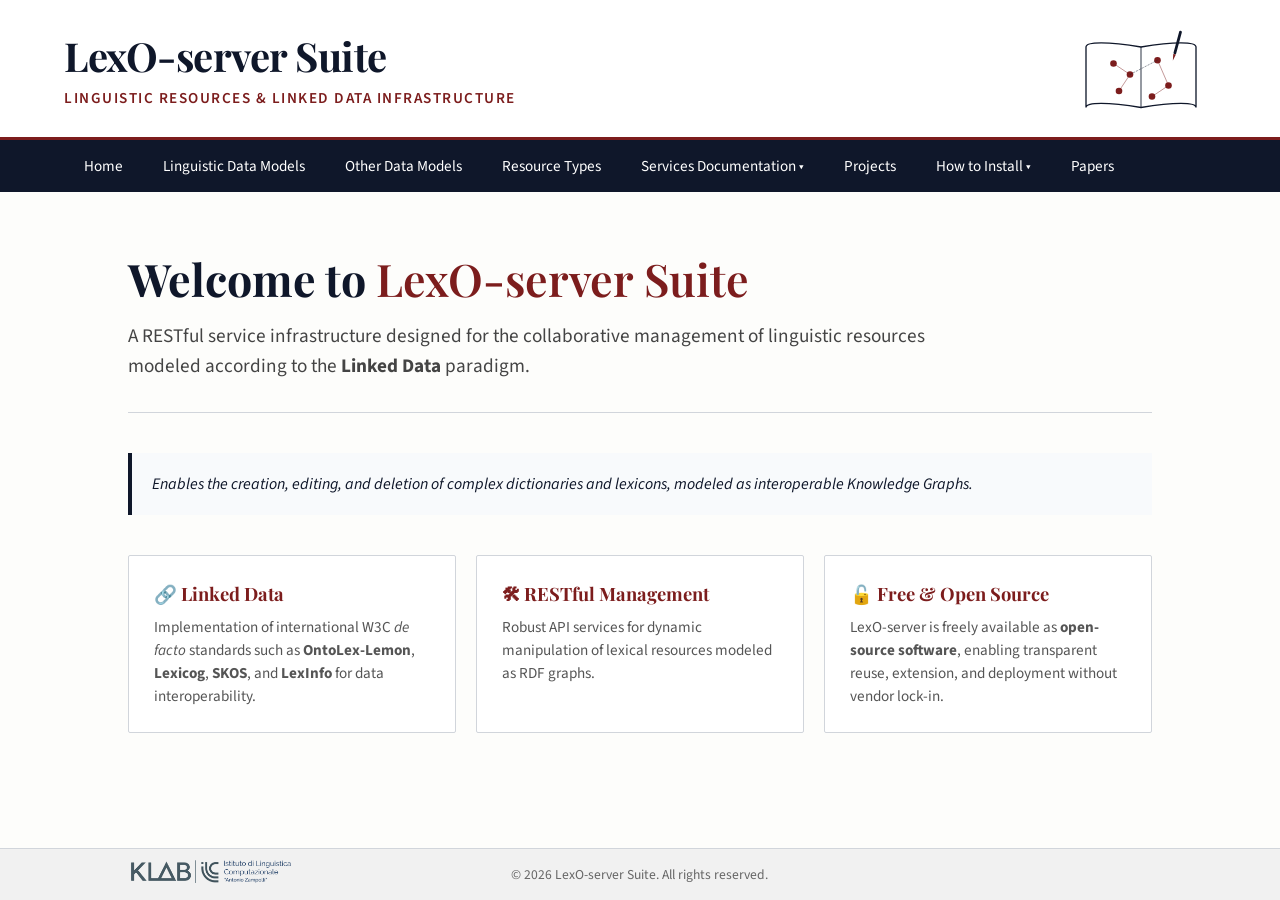
==== index.html @ 41943ebe "Remove footer logo recoloring" ====
<!DOCTYPE html>
<html lang="en">
<head>
    <meta charset="UTF-8">
    <meta name="viewport" content="width=device-width, initial-scale=1.0">
    <meta name="description" content="LexO-server Suite: RESTful services for collaborative management of linguistic resources as Linked Data.">
    <title>LexO-server | Language Resources Management</title>
    <link rel="preconnect" href="https://fonts.googleapis.com">
    <link rel="preconnect" href="https://fonts.gstatic.com" crossorigin>
    <link href="https://fonts.googleapis.com/css2?family=Playfair+Display:wght@700&family=Source+Sans+Pro:wght@400;600&display=swap" rel="stylesheet">
    <link rel="stylesheet" href="assets/css/styles.css">
    <script src="https://code.jquery.com/jquery-3.6.0.min.js" defer></script>
    <script src="assets/js/main.js" defer></script>
    <script src="assets/js/router.js" defer></script>
</head>
<body>
    <header>
        <div class="brand-container" onclick="navigate('home')">
            <div class="title-group">
                <h1>LexO-server Suite</h1>
                <p>Linguistic Resources &amp; Linked Data Infrastructure</p>
            </div>
        </div>

        <svg class="logo-svg" viewBox="0 0 120 100" onclick="navigate('home')" fill="none" role="img" aria-label="LexO-server logo">
            <path d="M10 30 C 10 25, 30 25, 60 30 C 90 25, 110 25, 110 30 L 110 85 C 110 80, 90 80, 60 85 C 30 80, 10 80, 10 85 Z" fill="white" stroke="#0f172a" stroke-width="1.2"/>
            <path d="M60 30 L 60 85" stroke="#0f172a" stroke-width="0.8"/>
            <g fill="#7c1d1d">
                <circle cx="35" cy="45" r="3"/><circle cx="50" cy="55" r="3"/><circle cx="40" cy="70" r="3"/>
                <circle cx="75" cy="42" r="3"/><circle cx="85" cy="65" r="3"/><circle cx="70" cy="75" r="3"/>
            </g>
            <g stroke="#7c1d1d" stroke-width="0.8" opacity="0.5">
                <line x1="35" y1="45" x2="50" y2="55"/><line x1="50" y1="55" x2="40" y2="70"/>
                <line x1="75" y1="42" x2="85" y2="65"/><line x1="85" y1="65" x2="70" y2="75"/>
                <line x1="50" y1="55" x2="75" y2="42" stroke="#0f172a" stroke-dasharray="2,1"/>
            </g>
            <g transform="translate(95, 15) rotate(15)">
                <rect x="0" y="0" width="2.5" height="22" rx="1" fill="#0f172a"/>
                <path d="M0 22 L1.25 28 L2.5 22 Z" fill="#7c1d1d"/>
            </g>
        </svg>
    </header>

    <nav aria-label="Main navigation">
        <ul>
            <li><a onclick="navigate('home')">Home</a></li>
            <li><a onclick="navigate('models')">Linguistic Data Models</a></li>
            <li><a onclick="navigate('othermodels')">Other Data Models</a></li>
            <li><a onclick="navigate('types')">Resource Types</a></li>
            <li class="dropdown">
                <a id="services-trigger" aria-haspopup="true" aria-expanded="false">Services Documentation ▾</a>
                <ul class="dropdown-menu">
                    <li><a onclick="navigate('api-lexicon')">Lexicon API</a></li>
                    <li><a onclick="navigate('api-wordnet')">WordNet API</a></li>
                    <li><a onclick="navigate('api-dictionary')">Dictionary API</a></li>
                    <li><a onclick="navigate('api-ecd')">ECD API</a></li>
                </ul>
            </li>
            <li><a onclick="navigate('projects')">Projects</a></li>
            <li><a href="https://github.com/ilc-cnr/LexO-server" target="_blank" rel="noopener noreferrer">How to Install</a></li>
            <li><a onclick="navigate('papers')">Papers</a></li>
        </ul>
    </nav>

    <main>
        <section id="home" class="active">
            <div class="hero-section">
                <h2 class="main-title">Welcome to <span class="accent-text">LexO-server Suite</span></h2>
                <p class="lead-paragraph">A RESTful service infrastructure designed for the collaborative management of linguistic resources modeled according to the <strong>Linked Data</strong> paradigm.</p>
            </div>
            <div class="highlight-box">Enables the creation, editing, and deletion of complex dictionaries and lexicons, modeled as interoperable Knowledge Graphs.</div>
            <div class="features-grid">
                <div class="feature-card" onclick="navigate('models')" tabindex="0">
                    <h3>🔗 Linked Data</h3>
                    <p>Implementation of international W3C <em>de facto</em> standards such as <strong>OntoLex-Lemon</strong>, <strong>Lexicog</strong>, <strong>SKOS</strong>, and <strong>LexInfo</strong> for data interoperability.</p>
                </div>
                <div class="feature-card" onclick="navigate('api-lexicon')" tabindex="0">
                    <h3>🛠 RESTful Management</h3>
                    <p>Robust API services for dynamic manipulation of lexical resources modeled as RDF graphs.</p>
                </div>
                <div class="feature-card" onclick="window.open('https://github.com/ilc-cnr/LexO-server', '_blank')" tabindex="0">
                    <h3>🔓 Free &amp; Open Source</h3>
                    <p>LexO-server is freely available as <strong>open-source software</strong>, enabling transparent reuse, extension, and deployment without vendor lock-in.</p>
                </div>
            </div>
        </section>

        <section id="models">
            <div class="content-block">
                <h2>Data Model</h2>
                <div class="highlight-box">
                    <p>LexO-server is built on a modular framework. While <em>OntoLex-Lemon</em> and <em>Lexicog</em> constitute the structural <span class="model-meta" style="display:inline-block;margin:0 5px">Core Models</span> of the system, they are designed to be extended by <span class="model-meta" style="display:inline-block;margin:0 5px">Complementary Modules</span>.</p>
                </div>
                <div class="architecture-container">
                    <div class="model-entry">
                        <div class="model-meta">Core Model</div>
                        <h3>OntoLex-Lemon <span class="status-badge status-full">fully implemented</span></h3>
                        <p class="model-desc">The foundational standard for publishing lexicons on the Semantic Web, enabling the seamless integration between lexical data and ontologies. <a href="https://www.w3.org/community/ontolex/wiki/Final_Model_Specification" target="_blank" rel="noopener noreferrer" class="details-link">Module Details</a></p>
                        <div class="paper-line"><span class="paper-label">Reference Paper:</span>McCrae, J. P., Bosque-Gil, J., Gracia, J., Buitelaar, P., Cimiano, P. (2017) <i>The Ontolex-Lemon model: development and applications.</i> In Proceedings of eLex 2017 conference (pp. 19–21).</div>
                    </div>
                    <div class="model-entry">
                        <div class="model-meta">Core Model</div>
                        <h3>Lexicog <span class="status-badge status-full">fully implemented</span></h3>
                        <p class="model-desc">Designed to reflect traditional dictionary structures and the formal organization of lexicographic entries. <a href="https://www.w3.org/2019/09/lexicog/" target="_blank" rel="noopener noreferrer" class="details-link">Module Details</a></p>
                        <div class="paper-line"><span class="paper-label">Reference Paper:</span>Bosque-Gil, J., Gracia, J., Montiel-Ponsoda, E. (2017) <i>Towards a Module for Lexicography in OntoLex.</i> In Proceedings of the 1<sup>st</sup> Workshop on the OntoLex Model (pp. 74–84).</div>
                    </div>
                    <div class="model-entry">
                        <div class="model-meta">Complementary module</div>
                        <h3>Decomposition <span class="status-badge status-full">fully implemented</span></h3>
                        <p class="model-desc">Modeling the internal structure of compound words and multi-word expressions. <a href="https://www.w3.org/2016/05/ontolex/#decomposition-decomp" target="_blank" rel="noopener noreferrer" class="details-link">Module Details</a></p>
                        <div class="paper-line"><span class="paper-label">Reference Paper:</span>Benzoni, E., Pellegrini, M., Dedè, F., Passarotti, M. (2024) <i>Representing Compounding with OntoLex. An Evaluation of Vocabularies for Word Formation Resources.</i> In Proceedings of LREC-COLING (pp. 13958–13969).</div>
                    </div>
                    <div class="model-entry">
                        <div class="model-meta">Complementary module</div>
                        <h3>Variation &amp; Translation <span class="status-badge status-partial">partially implemented</span></h3>
                        <p class="model-desc">Managing semantic relations between variants and cross-lingual translations. <a href="https://www.w3.org/2016/05/ontolex/#variation-translation-vartrans" target="_blank" rel="noopener noreferrer" class="details-link">Module Details</a></p>
                        <div class="paper-line"><span class="paper-label">Reference Paper:</span>Bosque-Gil, J., Gracia, J., Aguado-de-Cea, G., Montiel-Ponsoda, E. (2015) <i>Applying the OntoLex model to a multilingual terminological resource.</i> In Proceedings of the European Semantic Web Conference (pp. 283–294).</div>
                    </div>
                    <div class="model-entry">
                        <div class="model-meta">Complementary module</div>
                        <h3>Syntax &amp; Semantics <span class="status-badge status-none">not implemented</span></h3>
                        <p class="model-desc">The interface between lexical items and their syntactic behavior and semantic argument structure. <a href="https://www.w3.org/2016/05/ontolex/#syntax-and-semantics-synsem" target="_blank" rel="noopener noreferrer" class="details-link">Module Details</a></p>
                    </div>
                    <div class="model-entry">
                        <div class="model-meta">Complementary module</div>
                        <h3>FrAC <span class="status-badge status-none">not implemented</span></h3>
                        <p class="model-desc">Integrating frequencies, attestations, and data from external corpora. <a href="https://ontolex.github.io/frequency-attestation-corpus-information/" target="_blank" rel="noopener noreferrer" class="details-link">Module Details</a></p>
                        <div class="paper-line"><span class="paper-label">Reference Paper:</span>Chiarcos, C., Apostol, E. S., Kabashi, B., Truică, C. O. (2022) <i>Modelling frequency, attestation, and corpus-based information with OntoLex-FrAC.</i> In Proceedings of COLING (pp. 4018–4027).</div>
                    </div>
                    <div class="model-entry">
                        <div class="model-meta">Complementary module</div>
                        <h3>LemonEty <span class="status-badge status-partial">partially implemented</span></h3>
                        <p class="model-desc">Representing the history and evolutionary genealogy of lexical units. <a href="https://github.com/anasfkhan81/lemonEty/blob/master/lemonEty.ttl" target="_blank" rel="noopener noreferrer" class="details-link">Module Details</a></p>
                        <div class="paper-line"><span class="paper-label">Reference Paper:</span>Khan, A. F. (2018) <i>Towards the Representation of Etymological Data on the Semantic Web.</i> Information 9(12), 304.</div>
                    </div>
                    <div class="model-entry">
                        <div class="model-meta">Complementary module</div>
                        <h3>LexFom <span class="status-badge status-full">fully implemented</span></h3>
                        <p class="model-desc">Representing lexical functions in the Meaning–Text Theory framework and formally modelling semantic and combinatorial relations between lexical units. <a href="https://github.com/alex-fonseca/lexfom" target="_blank" rel="noopener noreferrer" class="details-link">Module Details</a></p>
                        <div class="paper-line"><span class="paper-label">Reference Paper:</span>Fonseca, A., Sadat, F., Lareau, F. (2016) <i>Lexfom: a lexical functions ontology model.</i> In Proceedings of CogALex (pp. 145–155).</div>
                    </div>
                </div>
            </div>
        </section>

        <section id="othermodels"><div class="content-block"><h2>Other Data Models</h2><p>This section will document additional models supported by the LexO-server Suite.</p></div></section>
        <section id="types"><div class="content-block"><h2>Resource Types</h2><p>Support for dictionaries, WordNets, etymological lexicons, and other linked linguistic resources.</p></div></section>

        <section id="api-lexicon">
            <div class="content-block"><h2>Lexicon Services Documentation</h2><table><thead><tr><th>Method</th><th>Endpoint</th><th>Function</th></tr></thead><tbody><tr><td><span class="method get">GET</span></td><td>/lexicon/entries</td><td>Retrieve the list of lexical entries.</td></tr><tr><td><span class="method post">POST</span></td><td>/lexicon/create</td><td>Create a new resource in the graph.</td></tr></tbody></table></div>
        </section>
        <section id="api-wordnet"><div class="content-block"><h2>WordNet API</h2><p>WordNet service documentation will be added here.</p></div></section>
        <section id="api-dictionary"><div class="content-block"><h2>Dictionary API</h2><p>Dictionary service documentation will be added here.</p></div></section>

        <section id="api-ecd">
            <div class="content-block">
                <h2>Explanatory Combinatorial Dictionary Services Documentation</h2>
                <h3 style="padding-top:10px">Dictionnaire Explicatif et Combinatoire (DEC)</h3>
                <table>
                    <thead><tr><th>Method</th><th>Endpoint and HTTP parameters</th><th>Payload example</th><th>Function</th></tr></thead>
                    <tbody>
                        <tr><td><span class="method get">GET</span></td><td>/ecd/create/ECDictionary<span class="param-list">lang = ISO language code<br>baseIRI = IRI of the DEC<br>prefix = short prefix for the base IRI</span></td><td>–</td><td>Create a DEC</td></tr>
                        <tr><td><span class="method post">POST</span></td><td>/ecd/create/ECDEntry<span class="param-list">baseIRI = IRI of the DEC<br>prefix = short prefix for the base IRI</span></td><td class="payload-cell"><pre class="json-block"><code>{
  "label": "calme",
  "type": "http://www.w3.org/ns/lemon/ontolex#Word",
  "language": "fr",
  "pos": [
    "http://www.lexinfo.net/ontology/3.0/lexinfo#noun",
    "http://www.lexinfo.net/ontology/3.0/lexinfo#adjective"
  ]
}</code></pre></td><td>Create an entry for a specific DEC</td></tr>
                        <tr><td><span class="method post">POST</span></td><td>/ecd/create/ECDForm<span class="param-list">ECDEntry = IRI of the entry<br>baseIRI = IRI of the DEC<br>prefix = short prefix for the base IRI</span></td><td class="payload-cell"><pre class="json-block"><code>{
  "label": "calmes",
  "type": "http://www.w3.org/ns/lemon/ontolex#otherForm",
  "language": "fr",
  "pos": [
    "http://www.lexinfo.net/ontology/3.0/lexinfo#noun",
    "http://www.lexinfo.net/ontology/3.0/lexinfo#adjective"
  ]
}</code></pre></td><td>Create a form of a DEC entry</td></tr>
                        <tr><td><span class="method get">GET</span></td><td>/ecd/create/ECDMeaning<span class="param-list">ECDEntry = IRI of the entry<br>baseIRI = IRI of the DEC<br>prefix = short prefix for the base IRI</span></td><td>–</td><td>Create a meaning (an OntoLex lexical sense) for a DEC entry</td></tr>
                        <tr><td><span class="method post">POST</span></td><td>/ecd/create/lexicalFunction<span class="param-list">baseIRI = IRI of the DEC<br>prefix = short prefix for the base IRI</span></td><td class="payload-cell"><pre class="json-block"><code>{
  "source": "http://lexica/mylexicon#calme_sense",
  "target": "http://lexica/mylexicon#olympien_sense",
  "lexicalFunction": "https://github.com/alex-fonseca/rlfowl/lfrlf.owl#LF-Magn",
  "type": "https://github.com/alex-fonseca/lexfom/lfrel.owl#ParadigmaticLFSenseRelation"
}</code></pre></td><td>Create a lexical function between source and target senses</td></tr>
                    </tbody>
                </table>
            </div>
        </section>

        <section id="projects">
            <div class="content-block">
                <h2>Applications of LexO-server in Research Projects</h2>
                <div class="project-row"><img src="assets/images/project-placeholder.svg" alt="" class="project-icon"><div class="project-title-col"><a href="https://www.ilc.cnr.it/progetti/vocabo/" target="_blank" rel="noopener noreferrer" style="text-decoration:none;color:inherit">VocaBO</a></div><div class="project-desc-col">The first native digital vocabulary devoted to the language of Giovanni Boccaccio, starting from the <em>Decameron</em>. It combines scientific lexicography and Digital Humanities methods to make words, meanings, semantic fields, and textual occurrences openly accessible and searchable.</div></div>
                <div class="project-row"><img src="assets/images/project-placeholder.svg" alt="" class="project-icon"><div class="project-title-col"><a href="https://www.ilc.cnr.it/en/progetti/ownw/" target="_blank" rel="noopener noreferrer" style="text-decoration:none;color:inherit">OWNW</a></div><div class="project-desc-col">OWNW – Old Words for a New World investigates how Christian terminology was translated and adapted in the earliest Baltic catechisms, combining historical linguistics, religious studies, computational lexicography, and knowledge representation.</div></div>
                <div class="project-row"><img src="assets/images/project-placeholder.svg" alt="" class="project-icon"><div class="project-title-col"><a href="https://www.ilc.cnr.it/progetti/itant/" target="_blank" rel="noopener noreferrer" style="text-decoration:none;color:inherit">ItAnt</a></div><div class="project-desc-col">ItAnt investigates the cultures of ancient Italy through linguistic and epigraphic documentation, combining historical linguistics, philology, epigraphy, and computational methods according to FAIR and Linked Open Data principles.</div></div>
                <div class="project-row"><img src="assets/images/project-placeholder.svg" alt="" class="project-icon"><div class="project-title-col"><a href="https://www.ilc.cnr.it/en/progetti/ditmao/" target="_blank" rel="noopener noreferrer" style="text-decoration:none;color:inherit">DiTMAO</a></div><div class="project-desc-col">DiTMAO is devoted to a dictionary of Old Occitan medico-botanical terminology and uses LexO-server services to model terms, variants, translations, conceptual references, and links to domain knowledge.</div></div>
            </div>
        </section>

        <section id="papers">
            <div class="content-block">
                <h2>Scientific References</h2>
                <div class="paper-item"><div class="paper-info"><span class="paper-title">Lexicographic Resources in the Semantic Web: Models, Tools, and Case Studies</span><span class="paper-meta">Bellandi, A. (2025)</span><span class="paper-pub">Umanistica Digitale, 9(21), 107–140.</span></div><a href="docs/papers/fqac095.pdf" class="pdf-link" download><span class="pdf-icon">📄</span><span class="pdf-label">PDF</span></a></div>
                <div class="paper-item"><div class="paper-info"><span class="paper-title">Building Linked Lexicography Applications with LexO-server</span><span class="paper-meta">Bellandi, A. (2023)</span><span class="paper-pub">Digital Scholarship in the Humanities 38(3), 937–952.</span></div><a href="docs/papers/22199-Bellandi.pdf" class="pdf-link" download><span class="pdf-icon">📄</span><span class="pdf-label">PDF</span></a></div>
            </div>
        </section>
    </main>

    <footer>
        <div class="footer-content">
            <div class="footer-logo-left"><a href="https://www.ilc.cnr.it/klab/" target="_blank" rel="noopener noreferrer"><img src="assets/images/logoILC.png" class="footer-logo-ilc" alt="CNR-ILC"></a></div>
            <div class="footer-copyright">&copy; 2026 LexO-server Suite. All rights reserved.</div>
        </div>
    </footer>
</body>
</html>
---- assets/css/styles.css ----
:root {
    --inst-blue: #0f172a;
    --inst-red: #7c1d1d;
    --bg-paper: #fdfdfb;
    --text-main: #2d2d2d;
    --border-color: #d1d5db;
    --nav-footer-height: 52px;
    --side-padding: 10%;
}

* {
    box-sizing: border-box;
    margin: 0;
    padding: 0;
}

html,
body {
    height: 100%;
    overflow: hidden;
}

body {
    display: flex;
    flex-direction: column;
    color: var(--text-main);
    background-color: var(--bg-paper);
    font-family: "Source Sans Pro", sans-serif;
}

h1,
h2,
h3 {
    color: var(--inst-blue);
    font-family: "Playfair Display", serif;
}

/* Header */
header {
    display: flex;
    flex-shrink: 0;
    align-items: center;
    justify-content: space-between;
    height: 140px;
    padding: 0 5%;
    border-bottom: 3px solid var(--inst-red);
    background: #fff;
}

.brand-container {
    display: flex;
    align-items: center;
    gap: 20px;
    cursor: pointer;
}

.logo-research {
    display: flex;
    align-items: center;
    justify-content: center;
    width: 50px;
    height: 50px;
    border: 2px solid var(--inst-red);
    color: var(--inst-red);
    font-family: "Playfair Display", serif;
    font-size: 1.8rem;
    font-weight: 700;
    cursor: pointer;
}

.title-group h1 {
    margin-bottom: 5px;
    font-size: 2.5rem;
    letter-spacing: -0.5px;
}

.title-group p {
    color: var(--inst-red);
    font-size: 0.95rem;
    font-weight: 600;
    letter-spacing: 1.5px;
    text-transform: uppercase;
}

.logo-svg {
    width: 150px;
    height: 110px;
    cursor: pointer;
    transition: transform 0.3s ease;
}

.logo-svg:hover {
    transform: scale(1.05);
}

/* Navigation */
nav {
    position: relative;
    z-index: 2000;
    display: flex;
    flex-shrink: 0;
    align-items: center;
    height: var(--nav-footer-height);
    padding: 0 5%;
    background: var(--inst-blue);
}

nav ul {
    display: flex;
    height: 100%;
    list-style: none;
}

nav ul li {
    position: relative;
    height: 100%;
}

nav ul li a {
    display: flex;
    align-items: center;
    height: 100%;
    padding: 0 20px;
    color: #fff;
    font-size: 0.95rem;
    text-decoration: none;
    cursor: pointer;
}

nav ul li a:hover,
nav ul li a:focus-visible {
    background: rgb(255 255 255 / 10%);
}

.dropdown-menu {
    position: absolute;
    top: 100%;
    left: 0;
    z-index: 3000;
    display: none;
    min-width: 280px;
    border-top: 3px solid var(--inst-red);
    background-color: #fff;
    box-shadow: 0 8px 16px rgb(0 0 0 / 15%);
    list-style: none;
}

.dropdown-menu li {
    height: auto;
    border-bottom: 1px solid #eee;
    background-color: #fff;
}

.dropdown-menu li a {
    display: block;
    width: 100%;
    height: auto;
    padding: 12px 20px;
    color: var(--inst-blue);
}

.dropdown-menu li a:hover,
.dropdown-menu li a:focus-visible {
    background-color: #f8fafc;
}

/* Main content */
main {
    flex: 1;
    overflow-y: auto;
    padding: 50px var(--side-padding);
    background-color: var(--bg-paper);
}

section {
    display: none;
    animation: fade-in 0.4s ease;
}

section.active {
    display: block;
}

@keyframes fade-in {
    from {
        opacity: 0;
    }

    to {
        opacity: 1;
    }
}

.content-block {
    margin-bottom: 40px;
}

.content-block p {
    margin-bottom: 20px;
    font-size: 1.1rem;
    text-align: justify;
}

table {
    width: 100%;
    margin: 25px 0;
    border-collapse: collapse;
    background: #fff;
    font-size: 0.9rem;
}

th,
td {
    padding: 12px 15px;
    border: 1px solid var(--border-color);
    text-align: left;
}

th {
    color: var(--inst-blue);
    background: #f1f5f9;
    font-size: 0.8rem;
    text-transform: uppercase;
}

.method {
    padding: 2px 6px;
    border-radius: 3px;
    font-family: monospace;
    font-weight: 700;
}

.get {
    color: #065f46;
    background: #d1fae5;
}

.post {
    color: #1e40af;
    background: #dbeafe;
}

/* Papers */
#papers h2 {
    margin-bottom: 30px;
}

.paper-item {
    display: flex;
    align-items: center;
    justify-content: space-between;
    gap: 20px;
    margin-bottom: 25px;
    padding-bottom: 15px;
    border-bottom: 1px dashed var(--border-color);
}

.paper-info {
    flex: 1;
}

.pdf-link {
    display: flex;
    flex-direction: column;
    align-items: center;
    min-width: 50px;
    color: var(--inst-red);
    font-size: 0.75rem;
    font-weight: 700;
    text-decoration: none;
    transition: opacity 0.2s;
}

.pdf-link:hover,
.pdf-link:focus-visible {
    opacity: 0.7;
}

.pdf-icon {
    margin-bottom: 2px;
    font-size: 1.8rem;
}

.pdf-label {
    letter-spacing: 0.5px;
    text-transform: uppercase;
}

.paper-title {
    display: block;
    color: var(--inst-red);
    font-size: 1.15rem;
    font-weight: 600;
}

.paper-meta {
    display: block;
    margin-top: 4px;
    color: #555;
    font-size: 0.95rem;
}

.paper-pub {
    display: block;
    color: #666;
    font-size: 0.95rem;
    font-style: italic;
}

/* Status badges */
.status-badge {
    display: inline-block;
    margin-left: 8px;
    padding: 2px 8px;
    border-radius: 12px;
    font-family: "Source Sans Pro", sans-serif;
    font-size: 0.65rem;
    font-weight: 700;
    letter-spacing: 0.5px;
    text-transform: uppercase;
    vertical-align: middle;
}

.status-full {
    border: 1px solid rgb(22 101 52 / 20%);
    color: #166534;
    background-color: #dcfce7;
}

.status-partial {
    border: 1px solid rgb(133 77 14 / 20%);
    color: #854d0e;
    background-color: #fef9c3;
}

.status-none {
    border: 1px solid rgb(153 27 27 / 20%);
    color: #991b1b;
    background-color: #fee2e2;
}

/* Footer */
footer {
    display: flex;
    flex-shrink: 0;
    align-items: center;
    height: var(--nav-footer-height);
    padding: 0 var(--side-padding);
    border-top: 1px solid var(--border-color);
    background: #f1f1f1;
}

.footer-content {
    display: grid;
    grid-template-columns: 1fr 1fr 1fr;
    align-items: center;
    width: 100%;
}

.footer-logo-left {
    display: flex;
    justify-content: flex-start;
}

.footer-copyright {
    color: #666;
    font-size: 0.85rem;
    text-align: center;
    white-space: nowrap;
}

.footer-logo-right {
    display: flex;
    justify-content: flex-end;
}

.footer-logo-ilc {
    width: auto;
    height: 25px;
}

.footer-logo-clarin {
    width: auto;
    height: 38px;
}

/* Shared highlighted content */
.highlight-box {
    margin: 30px 0;
    padding: 20px;
    border-left: 4px solid var(--inst-blue);
    color: var(--inst-blue);
    background: #f8fafc;
    font-style: italic;
}

/* Architecture */
.architecture-container {
    position: relative;
    margin-top: 30px;
}

.model-entry {
    position: relative;
    margin-bottom: 50px;
    padding-bottom: 10px;
}

.model-entry h3 {
    display: flex;
    align-items: center;
    gap: 15px;
    margin-bottom: 10px;
    color: var(--inst-blue);
    font-size: 1.3rem;
}

.model-meta {
    margin-bottom: 5px;
    color: var(--inst-red);
    font-size: 0.85rem;
    font-weight: 600;
    text-transform: uppercase;
}

.model-desc {
    max-width: 800px;
    margin: 10px 0 15px 40px;
    padding: 15px 20px;
    border-left: 4px solid var(--inst-red);
    border-radius: 0 4px 4px 0;
    background: #f8fafc;
    font-size: 1rem;
    line-height: 1.6;
}

.paper-line {
    display: block;
    max-width: 750px;
    margin-top: 10px;
    margin-left: 60px;
    color: #4b5563;
    font-size: 0.88rem;
    line-height: 1.5;
}

.paper-line i {
    color: var(--inst-blue);
    font-style: italic;
    font-weight: 500;
}

.paper-line .paper-label {
    display: block;
    margin-bottom: 4px;
    color: var(--inst-red);
    font-size: 0.7rem;
    font-weight: 800;
    letter-spacing: 1px;
    text-transform: uppercase;
}

.details-link {
    display: inline-block;
    margin-left: 10px;
    padding: 2px 8px;
    border-radius: 10px;
    color: var(--inst-blue);
    background: #eee;
    font-size: 0.7rem;
    font-weight: 600;
    letter-spacing: 0.8px;
    text-decoration: none;
    text-transform: uppercase;
    vertical-align: middle;
    transition: all 0.2s ease;
}

.details-link:hover,
.details-link:focus-visible {
    color: #fff;
    background: var(--inst-red);
}

/* Home */
.hero-section {
    margin-bottom: 40px;
    padding: 10px 0 30px;
    border-bottom: 1px solid var(--border-color);
}

.main-title {
    margin-bottom: 15px;
    font-size: 2.8rem;
    line-height: 1.2;
}

.accent-text {
    color: var(--inst-red);
    font-weight: 600;
}

.lead-paragraph {
    max-width: 850px;
    color: #444;
    font-size: 1.2rem;
    line-height: 1.6;
}

.features-grid {
    display: grid;
    grid-template-columns: repeat(auto-fit, minmax(250px, 1fr));
    gap: 20px;
    margin-top: 40px;
}

.feature-card {
    padding: 25px;
    border: 1px solid var(--border-color);
    border-radius: 2px;
    background: #fff;
    text-align: left;
    cursor: pointer;
    transition: background-color 0.2s ease, border-color 0.2s ease;
}

.feature-card:hover,
.feature-card:focus-visible {
    border-color: var(--inst-blue);
    background-color: #f1f5f9;
}

.feature-card h3 {
    display: flex;
    align-items: center;
    gap: 10px;
    margin-bottom: 10px;
    color: var(--inst-red);
    font-size: 1.15rem;
}

.feature-card p {
    color: #555;
    font-size: 0.95rem;
    line-height: 1.5;
}

/* API documentation */
.param-list {
    display: block;
    margin-top: 5px;
    margin-left: 15px;
    color: #666;
    font-size: 0.85em;
    line-height: 1.4;
}

.payload-cell {
    vertical-align: top;
    background-color: #f8fafc;
}

.json-block {
    margin: 0;
    padding: 8px;
    color: #475569;
    font-family: Consolas, Monaco, monospace;
    font-size: 0.8em;
    line-height: 1.3;
    white-space: pre-wrap;
}

/* Projects */
.project-row {
    display: grid;
    grid-template-columns: 80px 200px 1fr;
    gap: 30px;
    align-items: start;
    padding: 25px 0;
    border-bottom: 1px dashed var(--border-color);
}

.project-icon {
    width: 80px;
    height: 80px;
    object-fit: contain;
}

.project-title-col {
    color: var(--inst-red);
    font-family: "Playfair Display", serif;
    font-size: 1.15rem;
    font-weight: 600;
}

.project-desc-col {
    color: #555;
    font-family: "Source Sans Pro", sans-serif;
    font-size: 0.95rem;
    line-height: 1.6;
    text-align: justify;
}

@media (max-width: 1000px) {
    :root {
        --side-padding: 5%;
    }

    nav {
        overflow-x: auto;
    }

    nav ul {
        min-width: max-content;
    }

    .project-row {
        grid-template-columns: 70px 160px 1fr;
        gap: 20px;
    }
}

@media (max-width: 700px) {
    html,
    body {
        height: auto;
        min-height: 100%;
        overflow: auto;
    }

    body {
        display: block;
    }

    header {
        height: auto;
        min-height: 120px;
        padding-top: 20px;
        padding-bottom: 20px;
    }

    .title-group h1 {
        font-size: 1.8rem;
    }

    .title-group p {
        font-size: 0.75rem;
    }

    .logo-svg {
        width: 100px;
        height: 80px;
    }

    main {
        overflow: visible;
        padding-top: 35px;
        padding-bottom: 35px;
    }

    .main-title {
        font-size: 2.1rem;
    }

    .model-desc,
    .paper-line {
        margin-left: 0;
    }

    .model-entry h3 {
        align-items: flex-start;
        flex-direction: column;
        gap: 8px;
    }

    .status-badge {
        margin-left: 0;
    }

    .project-row {
        grid-template-columns: 60px 1fr;
    }

    .project-icon {
        width: 60px;
        height: 60px;
    }

    .project-desc-col {
        grid-column: 1 / -1;
    }

    .footer-content {
        grid-template-columns: auto 1fr auto;
        gap: 12px;
    }

    .footer-copyright {
        font-size: 0.7rem;
        white-space: normal;
    }

    table {
        display: block;
        overflow-x: auto;
    }
}
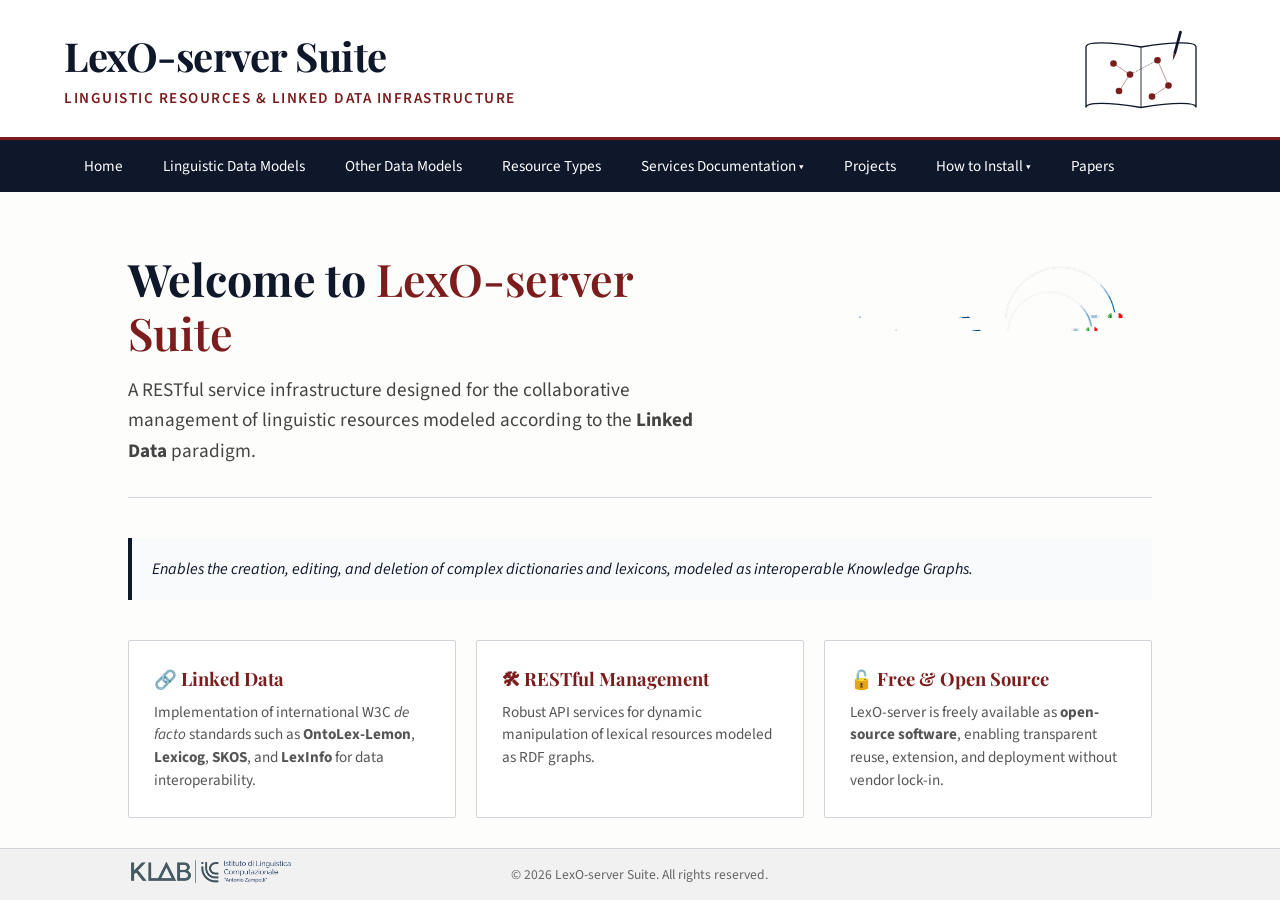
==== commit d783ad6e: "Fix CLARIN-IT home logo rendering" ====
--- a/index.html
+++ b/index.html
@@ -9,6 +9,39 @@
     <link rel="preconnect" href="https://fonts.gstatic.com" crossorigin>
     <link href="https://fonts.googleapis.com/css2?family=Playfair+Display:wght@700&family=Source+Sans+Pro:wght@400;600&display=swap" rel="stylesheet">
     <link rel="stylesheet" href="assets/css/styles.css">
+    <style>
+        #home .hero-section {
+            position: relative;
+        }
+
+        #home .home-clarin-logo {
+            position: absolute;
+            top: 48%;
+            right: 0;
+            width: min(28vw, 340px);
+            max-height: 145px;
+            object-fit: contain;
+            transform: translateY(-50%);
+        }
+
+        @media (max-width: 900px) {
+            #home .home-clarin-logo {
+                width: min(25vw, 240px);
+                max-height: 120px;
+            }
+        }
+
+        @media (max-width: 700px) {
+            #home .home-clarin-logo {
+                position: static;
+                display: block;
+                width: min(78vw, 300px);
+                max-height: none;
+                margin: 24px auto 0;
+                transform: none;
+            }
+        }
+    </style>
     <script src="https://code.jquery.com/jquery-3.6.0.min.js" defer></script>
     <script src="assets/js/main.js" defer></script>
     <script src="assets/js/router.js" defer></script>
@@ -67,6 +100,7 @@
             <div class="hero-section">
                 <h2 class="main-title">Welcome to <span class="accent-text">LexO-server Suite</span></h2>
                 <p class="lead-paragraph">A RESTful service infrastructure designed for the collaborative management of linguistic resources modeled according to the <strong>Linked Data</strong> paradigm.</p>
+                <img src="assets/images/clarin-it-home.png" class="home-clarin-logo" alt="CLARIN-IT">
             </div>
             <div class="highlight-box">Enables the creation, editing, and deletion of complex dictionaries and lexicons, modeled as interoperable Knowledge Graphs.</div>
             <div class="features-grid">
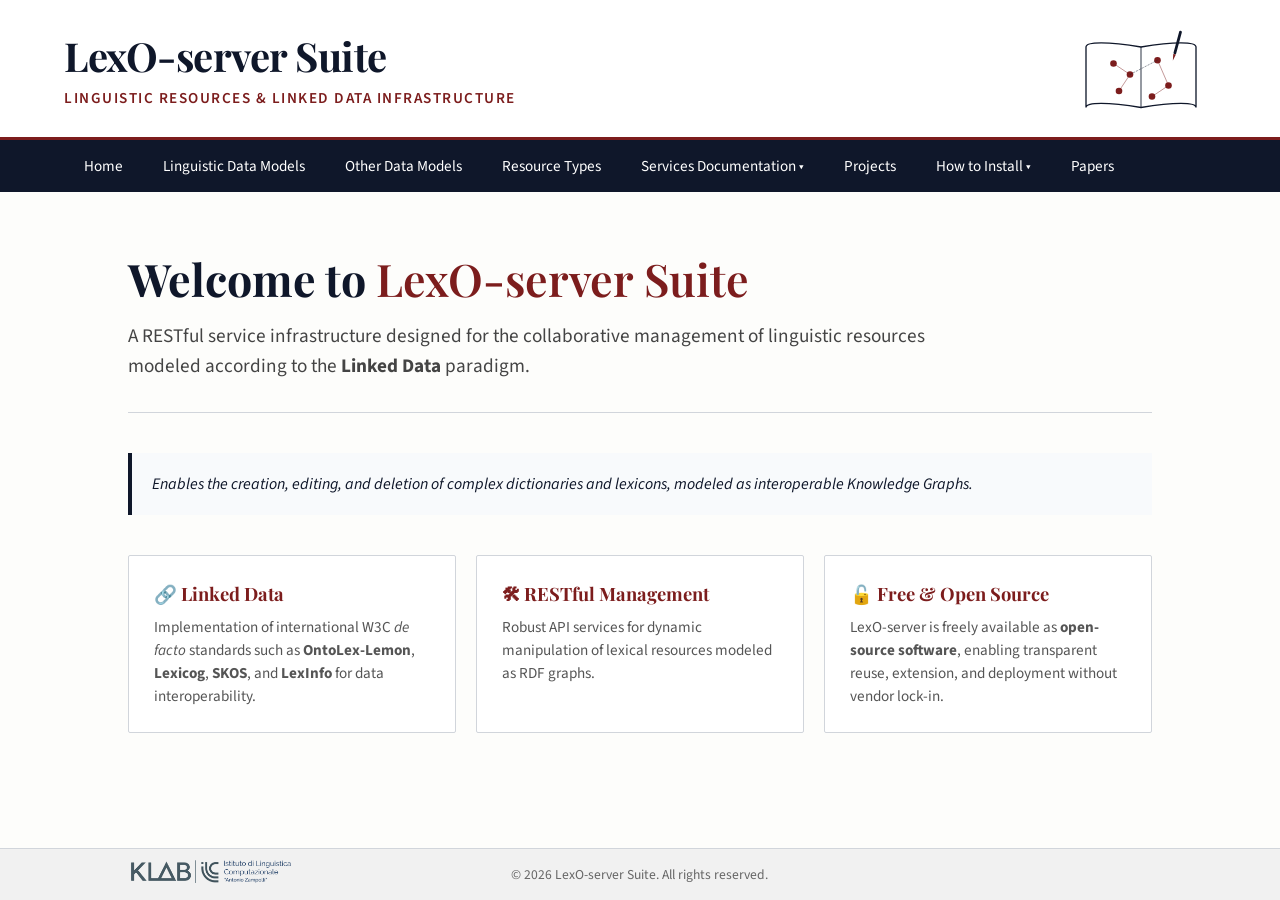
==== commit 1242cdde: "Remove CLARIN logo from home" ====
--- a/index.html
+++ b/index.html
@@ -9,39 +9,6 @@
     <link rel="preconnect" href="https://fonts.gstatic.com" crossorigin>
     <link href="https://fonts.googleapis.com/css2?family=Playfair+Display:wght@700&family=Source+Sans+Pro:wght@400;600&display=swap" rel="stylesheet">
     <link rel="stylesheet" href="assets/css/styles.css">
-    <style>
-        #home .hero-section {
-            position: relative;
-        }
-
-        #home .home-clarin-logo {
-            position: absolute;
-            top: 48%;
-            right: 0;
-            width: min(28vw, 340px);
-            max-height: 145px;
-            object-fit: contain;
-            transform: translateY(-50%);
-        }
-
-        @media (max-width: 900px) {
-            #home .home-clarin-logo {
-                width: min(25vw, 240px);
-                max-height: 120px;
-            }
-        }
-
-        @media (max-width: 700px) {
-            #home .home-clarin-logo {
-                position: static;
-                display: block;
-                width: min(78vw, 300px);
-                max-height: none;
-                margin: 24px auto 0;
-                transform: none;
-            }
-        }
-    </style>
     <script src="https://code.jquery.com/jquery-3.6.0.min.js" defer></script>
     <script src="assets/js/main.js" defer></script>
     <script src="assets/js/router.js" defer></script>
@@ -100,7 +67,6 @@
             <div class="hero-section">
                 <h2 class="main-title">Welcome to <span class="accent-text">LexO-server Suite</span></h2>
                 <p class="lead-paragraph">A RESTful service infrastructure designed for the collaborative management of linguistic resources modeled according to the <strong>Linked Data</strong> paradigm.</p>
-                <img src="assets/images/clarin-it-home.png" class="home-clarin-logo" alt="CLARIN-IT">
             </div>
             <div class="highlight-box">Enables the creation, editing, and deletion of complex dictionaries and lexicons, modeled as interoperable Knowledge Graphs.</div>
             <div class="features-grid">
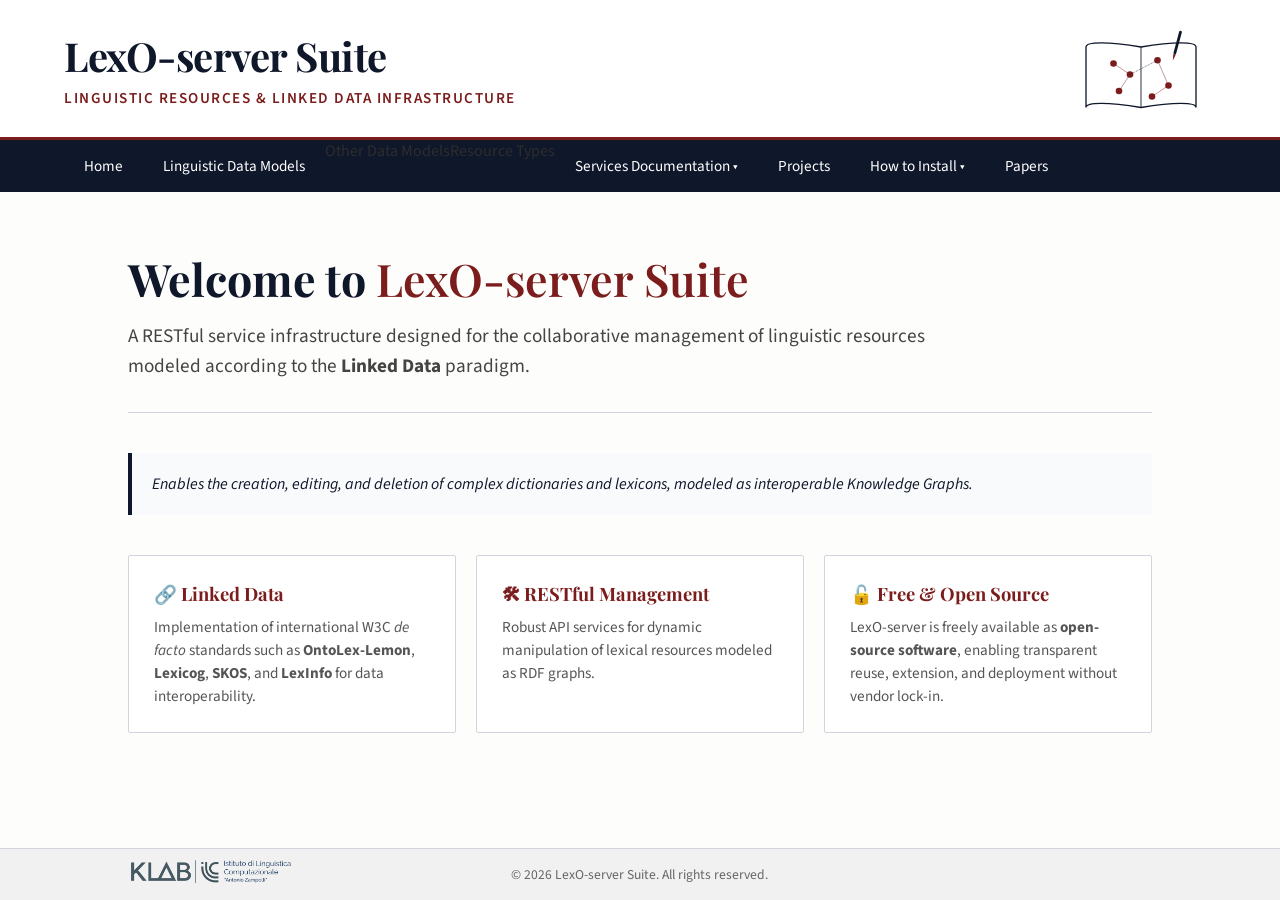
==== commit 48da1a15: "Disable unavailable navigation items and update source link" ====
--- a/index.html
+++ b/index.html
@@ -45,14 +45,14 @@
         <ul>
             <li><a onclick="navigate('home')">Home</a></li>
             <li><a onclick="navigate('models')">Linguistic Data Models</a></li>
-            <li><a onclick="navigate('othermodels')">Other Data Models</a></li>
-            <li><a onclick="navigate('types')">Resource Types</a></li>
+            <li><span class="nav-disabled" aria-disabled="true">Other Data Models</span></li>
+            <li><span class="nav-disabled" aria-disabled="true">Resource Types</span></li>
             <li class="dropdown">
                 <a id="services-trigger" aria-haspopup="true" aria-expanded="false">Services Documentation ▾</a>
                 <ul class="dropdown-menu">
-                    <li><a onclick="navigate('api-lexicon')">Lexicon API</a></li>
+                    <li><span class="nav-disabled" aria-disabled="true">Lexicon API</span></li>
                     <li><a onclick="navigate('api-wordnet')">WordNet API</a></li>
-                    <li><a onclick="navigate('api-dictionary')">Dictionary API</a></li>
+                    <li><span class="nav-disabled" aria-disabled="true">Dictionary API</span></li>
                     <li><a onclick="navigate('api-ecd')">ECD API</a></li>
                 </ul>
             </li>
@@ -78,7 +78,7 @@
                     <h3>🛠 RESTful Management</h3>
                     <p>Robust API services for dynamic manipulation of lexical resources modeled as RDF graphs.</p>
                 </div>
-                <div class="feature-card" onclick="window.open('https://github.com/ilc-cnr/LexO-server', '_blank')" tabindex="0">
+                <div class="feature-card" onclick="window.open('https://github.com/andreabellandi/LexO-server', '_blank', 'noopener,noreferrer')" tabindex="0">
                     <h3>🔓 Free &amp; Open Source</h3>
                     <p>LexO-server is freely available as <strong>open-source software</strong>, enabling transparent reuse, extension, and deployment without vendor lock-in.</p>
                 </div>
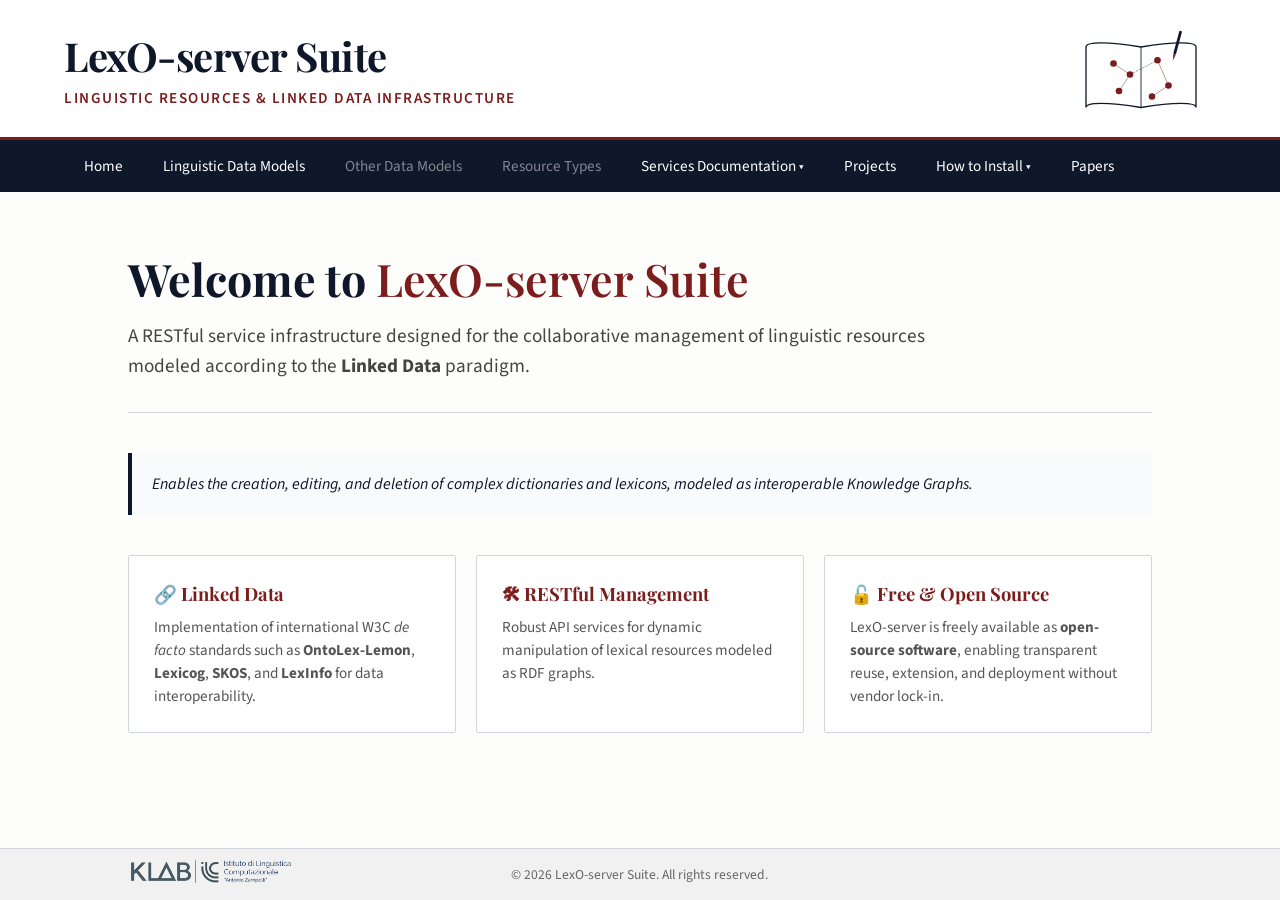
==== commit 9244440d: "Mark Syntax & Semantics and FrAC as fully implemented" ====
--- a/index.html
+++ b/index.html
@@ -118,12 +118,12 @@
                     </div>
                     <div class="model-entry">
                         <div class="model-meta">Complementary module</div>
-                        <h3>Syntax &amp; Semantics <span class="status-badge status-none">not implemented</span></h3>
+                        <h3>Syntax &amp; Semantics <span class="status-badge status-full">fully implemented</span></h3>
                         <p class="model-desc">The interface between lexical items and their syntactic behavior and semantic argument structure. <a href="https://www.w3.org/2016/05/ontolex/#syntax-and-semantics-synsem" target="_blank" rel="noopener noreferrer" class="details-link">Module Details</a></p>
                     </div>
                     <div class="model-entry">
                         <div class="model-meta">Complementary module</div>
-                        <h3>FrAC <span class="status-badge status-none">not implemented</span></h3>
+                        <h3>FrAC <span class="status-badge status-full">fully implemented</span></h3>
                         <p class="model-desc">Integrating frequencies, attestations, and data from external corpora. <a href="https://ontolex.github.io/frequency-attestation-corpus-information/" target="_blank" rel="noopener noreferrer" class="details-link">Module Details</a></p>
                         <div class="paper-line"><span class="paper-label">Reference Paper:</span>Chiarcos, C., Apostol, E. S., Kabashi, B., Truică, C. O. (2022) <i>Modelling frequency, attestation, and corpus-based information with OntoLex-FrAC.</i> In Proceedings of COLING (pp. 4018–4027).</div>
                     </div>
--- a/assets/css/styles.css
+++ b/assets/css/styles.css
@@ -130,6 +130,26 @@
 nav ul li a:hover,
 nav ul li a:focus-visible {
     background: rgb(255 255 255 / 10%);
+}
+
+nav ul li .nav-disabled {
+    display: flex;
+    align-items: center;
+    height: 100%;
+    padding: 0 20px;
+    color: rgb(255 255 255 / 48%);
+    font-size: 0.95rem;
+    cursor: default;
+    user-select: none;
+}
+
+.dropdown-menu li .nav-disabled {
+    display: block;
+    width: 100%;
+    height: auto;
+    padding: 12px 20px;
+    color: #9ca3af;
+    background-color: #f8fafc;
 }
 
 .dropdown-menu {
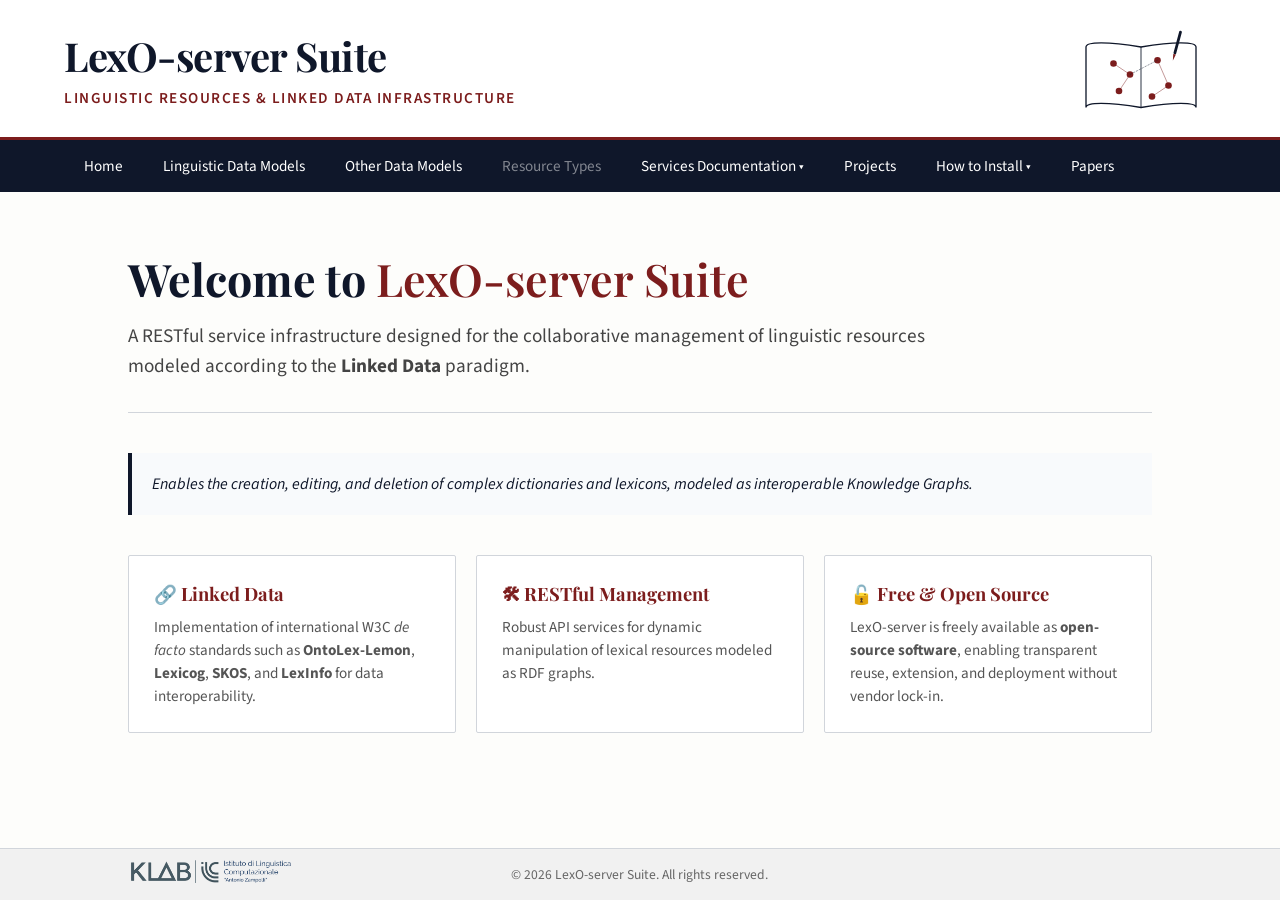
==== commit 698944e3: "Publish Other Data Models CPP page with architecture and Collocation API link" ====
--- a/index.html
+++ b/index.html
@@ -45,7 +45,7 @@
         <ul>
             <li><a onclick="navigate('home')">Home</a></li>
             <li><a onclick="navigate('models')">Linguistic Data Models</a></li>
-            <li><span class="nav-disabled" aria-disabled="true">Other Data Models</span></li>
+            <li><a onclick="navigate('othermodels')">Other Data Models</a></li>
             <li><span class="nav-disabled" aria-disabled="true">Resource Types</span></li>
             <li class="dropdown">
                 <a id="services-trigger" aria-haspopup="true" aria-expanded="false">Services Documentation ▾</a>
@@ -118,7 +118,7 @@
                     </div>
                     <div class="model-entry">
                         <div class="model-meta">Complementary module</div>
-                        <h3>Syntax &amp; Semantics <span class="status-badge status-full">fully implemented</span></h3>
+                        <h3>Syntax &amp; Semantics <span class="status-badge status-none">not implemented</span></h3>
                         <p class="model-desc">The interface between lexical items and their syntactic behavior and semantic argument structure. <a href="https://www.w3.org/2016/05/ontolex/#syntax-and-semantics-synsem" target="_blank" rel="noopener noreferrer" class="details-link">Module Details</a></p>
                     </div>
                     <div class="model-entry">
@@ -143,7 +143,37 @@
             </div>
         </section>
 
-        <section id="othermodels"><div class="content-block"><h2>Other Data Models</h2><p>This section will document additional models supported by the LexO-server Suite.</p></div></section>
+        <section id="othermodels">
+    <div class="content-block">
+        <h2>Other Data Models</h2>
+        <div class="highlight-box">
+            <p>Alongside the vocabularies developed by the W3C OntoLex Community Group, LexO-server supports complementary semantic models that address specialised representation needs. These models build on established Semantic Web vocabularies, extending specific aspects of the OntoLex ecosystem while preserving interoperability with existing standards.</p>
+        </div>
+        <div class="architecture-container">
+            <article class="model-entry">
+                <div class="model-meta">Supporting Model</div>
+                <h3>Collocation Processing Profile (CPP)</h3>
+                <p class="model-desc">The Collocation Processing Profile (CPP) is an ontological model for representing the methodological provenance of collocation extraction. By integrating P-Plan, PROV-O, and OntoLex-FrAC, it connects extraction plans, processing parameters, corpus resources, and resulting collocation observations, enabling the conditions behind statistical results to be traced and compared.</p>
+                <figure class="cpp-figure">
+                    <div class="cpp-figure-image">
+                        <button type="button" class="cpp-zoom-target" onclick="document.getElementById('cpp-lightbox').showModal()" aria-label="Enlarge the CPP architecture diagram" title="Click to enlarge the diagram">
+                            <img src="https://raw.githubusercontent.com/giuliabenotto/collocation-processing-profile/main/cpp-overview-en.png" alt="CPP ontology diagram showing the Planning, Execution, and Observation layers" loading="lazy">
+                        </button>
+                    </div>
+                    <figcaption class="cpp-caption"><strong>CPP Architecture.</strong> The architecture separates three interconnected layers. <strong>Planning</strong> (P-Plan) defines a reusable extraction procedure and its input and output variables, including the corpus, context window, linguistic constraints, and association measures. <strong>Execution</strong> (P-Plan and PROV-O) records individual processing runs, the actual parameter values, corpus snapshots and indexes, and the software or lexicographers involved. <strong>Observation</strong> (OntoLex-FrAC) represents the resulting collocations and links them to their extraction provenance. Together, these layers support traceability, methodological comparison, and reproducibility.</figcaption>
+                </figure>
+                <div class="cpp-links">
+                    <a href="https://github.com/giuliabenotto/collocation-processing-profile" target="_blank" rel="noopener noreferrer" class="details-link">CPP Ontology &amp; Documentation ↗</a>
+                    <a href="#/services/collocation-api" class="details-link">Collocation API →</a>
+                </div>
+            </article>
+        </div>
+    </div>
+    <dialog id="cpp-lightbox" class="cpp-lightbox" aria-label="Enlarged CPP architecture diagram" onclick="if(event.target === this) this.close()">
+        <button type="button" class="cpp-lightbox-close" onclick="document.getElementById('cpp-lightbox').close()" aria-label="Close diagram">×</button>
+        <img src="https://raw.githubusercontent.com/giuliabenotto/collocation-processing-profile/main/cpp-overview-en.png" alt="Enlarged Collocation Processing Profile architecture diagram">
+    </dialog>
+</section>
         <section id="types"><div class="content-block"><h2>Resource Types</h2><p>Support for dictionaries, WordNets, etymological lexicons, and other linked linguistic resources.</p></div></section>
 
         <section id="api-lexicon">
--- a/assets/css/styles.css
+++ b/assets/css/styles.css
@@ -725,3 +725,113 @@
         overflow-x: auto;
     }
 }
+
+/* Other Data Models: Collocation Processing Profile */
+#othermodels .highlight-box p {
+    margin-bottom: 0;
+    line-height: 1.55;
+}
+#othermodels .cpp-figure {
+    max-width: 960px;
+    margin: 26px 0 0 40px;
+}
+#othermodels .cpp-figure-image {
+    padding: 12px;
+    border: 1px solid var(--border-color);
+    border-radius: 3px;
+    background: #fff;
+    text-align: center;
+}
+#othermodels .cpp-zoom-target {
+    display: block;
+    width: 100%;
+    margin: 0;
+    padding: 0;
+    border: 0;
+    background: transparent;
+    cursor: zoom-in;
+}
+#othermodels .cpp-zoom-target:focus-visible {
+    outline: 3px solid var(--inst-red);
+    outline-offset: 4px;
+}
+#othermodels .cpp-figure-image img {
+    display: block;
+    max-width: 100%;
+    height: auto;
+    margin: 0 auto;
+}
+#othermodels .cpp-caption {
+    margin-top: 15px;
+    padding: 15px 18px;
+    border-left: 3px solid var(--border-color);
+    color: #4b5563;
+    background: #f8fafc;
+    font-size: 0.97rem;
+    line-height: 1.6;
+    text-align: justify;
+}
+#othermodels .cpp-caption strong {
+    color: var(--inst-blue);
+}
+#othermodels .cpp-links {
+    display: flex;
+    flex-wrap: wrap;
+    align-items: center;
+    gap: 12px;
+    margin: 20px 0 0 40px;
+}
+#othermodels .cpp-links .details-link {
+    margin-left: 0;
+    padding: 5px 10px;
+    border-radius: 10px;
+}
+#othermodels .cpp-lightbox {
+    position: fixed;
+    width: fit-content;
+    max-width: 95vw;
+    max-height: 94vh;
+    margin: auto;
+    padding: 22px;
+    border: 0;
+    border-radius: 4px;
+    background: #fff;
+    box-shadow: 0 15px 55px rgb(0 0 0 / 30%);
+}
+#othermodels .cpp-lightbox::backdrop {
+    background: rgb(15 23 42 / 90%);
+}
+#othermodels .cpp-lightbox img {
+    display: block;
+    max-width: calc(95vw - 44px);
+    max-height: calc(94vh - 44px);
+    width: auto;
+    height: auto;
+    object-fit: contain;
+}
+#othermodels .cpp-lightbox-close {
+    position: absolute;
+    top: 3px;
+    right: 5px;
+    padding: 0 7px;
+    border: 0;
+    border-radius: 3px;
+    color: var(--inst-blue);
+    background: rgb(255 255 255 / 90%);
+    font-size: 1.45rem;
+    cursor: pointer;
+}
+@media (max-width: 650px) {
+    #othermodels .model-desc,
+    #othermodels .cpp-figure,
+    #othermodels .cpp-links {
+        margin-left: 0;
+    }
+    #othermodels .cpp-figure-image {
+        padding: 4px;
+    }
+    #othermodels .cpp-caption {
+        font-size: 0.91rem;
+        text-align: left;
+    }
+}
